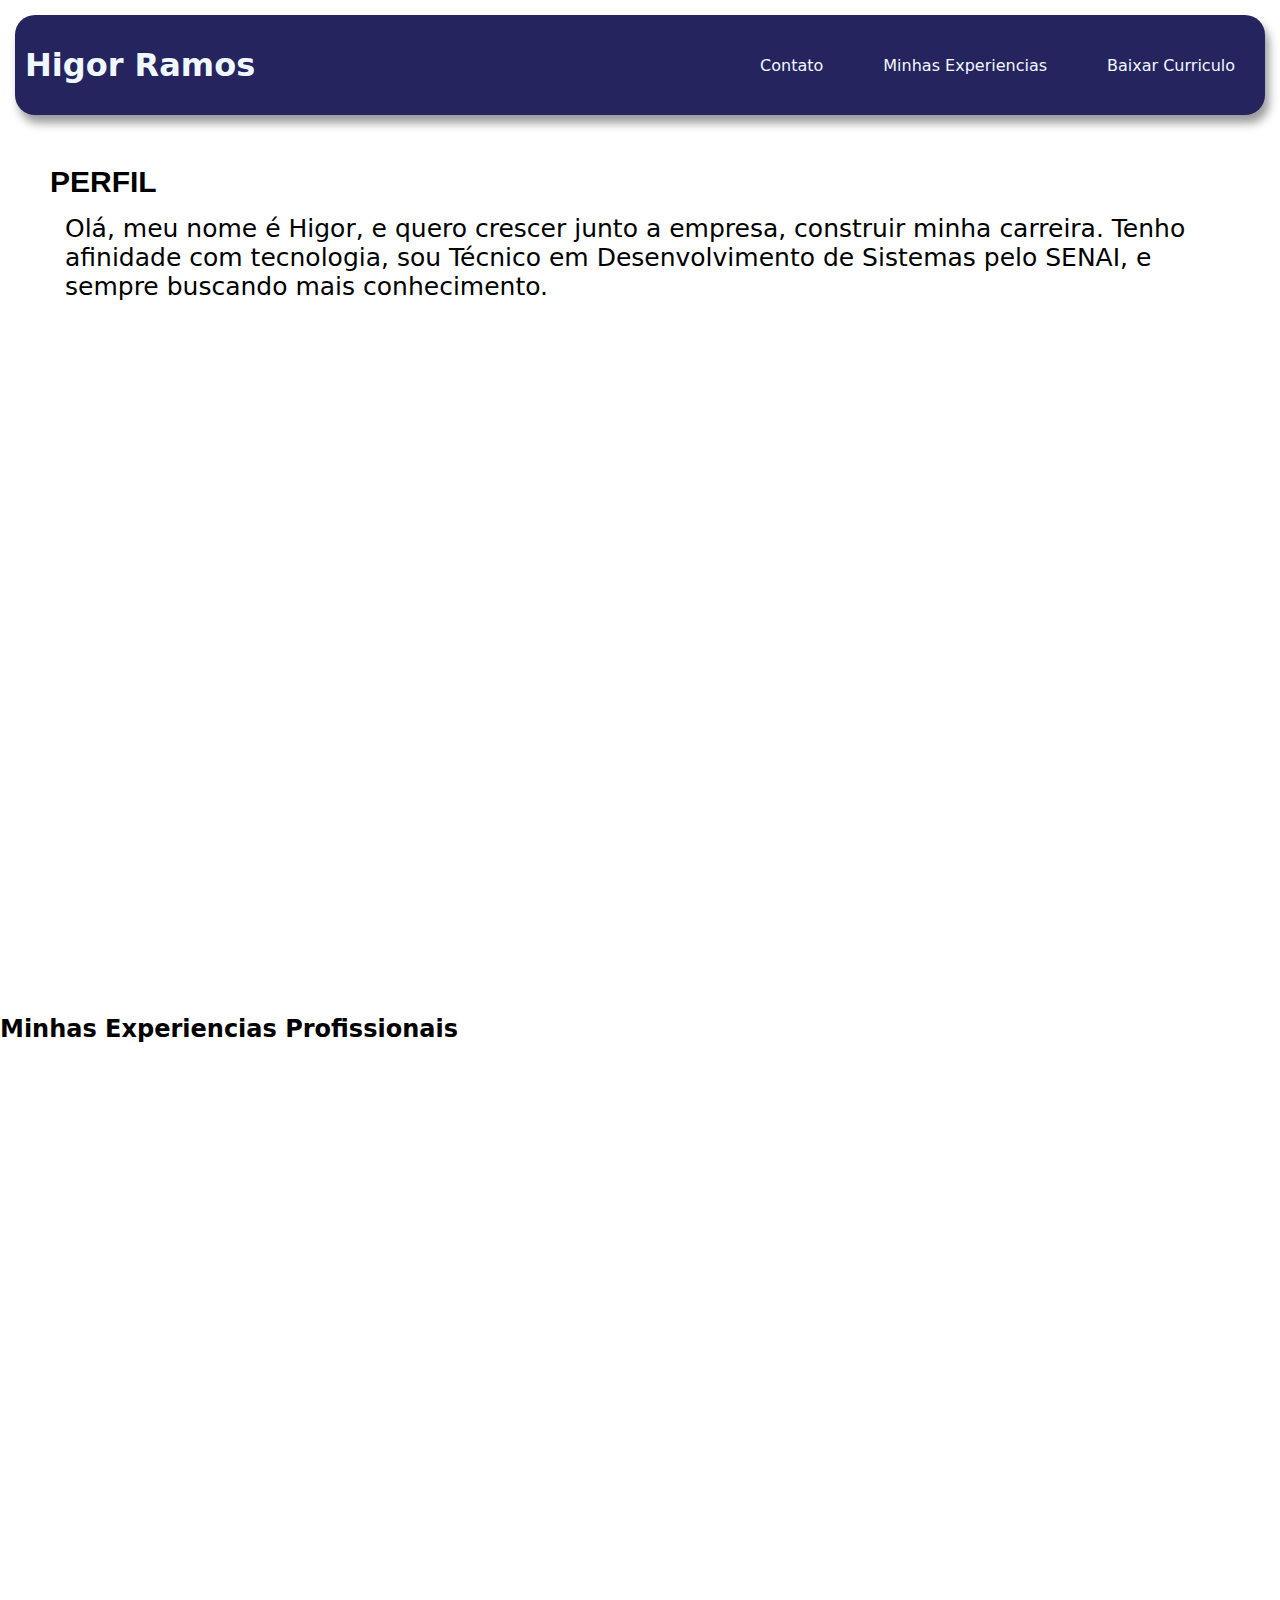
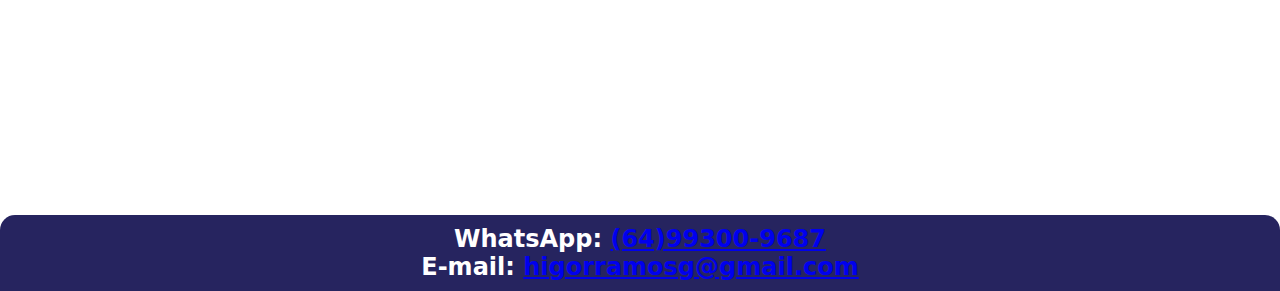
==== index.html @ 5e426dc9 "h" ====
<!DOCTYPE html>
<html lang="pt-br">
    <head>
        <meta charset="UTF-8">
        <meta name="viewport" content="width=device-width, initial-scale=1.0">
        <title>Higor Ramos</title>
        <link rel="stylesheet" href="css/style.css">
    </head>
    <body>
        <header class="topMenu">
            <h1>Higor Ramos</h1>

            <nav>
                <ul>
                    <li><a href="#myContact">Contato</a></li>
                    <li><a href="#myExperiences">Minhas Experiencias</a></li>
                    <li><a href="archives/HIGOR ramos.pdf" target="_blank">Baixar Curriculo</a></li>
                
                </ul>
            </nav>

        </header>

        <section class="myProfile">
            <H2>PERFIL</H2>
            <p>Olá, meu nome é Higor, e quero crescer junto a empresa, construir minha carreira. Tenho afinidade com tecnologia, sou Técnico em Desenvolvimento de Sistemas pelo SENAI, e sempre buscando mais conhecimento.
            </p>
        </section>

        <section class="myExperiences" id="myExperiences">
            <H2>Minhas Experiencias Profissionais</H2>

        </section>

        <footer class="myContact" id="myContact">
            <h2>WhatsApp: <a target="_blank" href="https://api.whatsapp.com/send?phone=5564993009687">(64)99300-9687</a></h2>
            <h2>E-mail: <a target="_blank" href="mailto:higorramosg@gmail.com">higorramosg@gmail.com</a></h2>
        </footer>

    </body>
</html>
---- css/style.css ----
* {
    padding: 0;
    margin: 0;
    font-family: system-ui, -apple-system, BlinkMacSystemFont, 'Segoe UI', Roboto, Oxygen, Ubuntu, Cantarell, 'Open Sans', 'Helvetica Neue', sans-serif;
}

header {
    margin: 15px;
    padding-left: 10px;
    background-color: #26245F;
    display: flex;
    justify-content: space-between;
    align-items: center;
    color: aliceblue;
    height: 100px;
    border-radius: 20px;
    margin-bottom: 15px;
    box-shadow: 4px 8px 10px rgba(0, 0, 0, 0.4);
}

header nav ul {
    list-style: none;
    display: flex;
    justify-content: space-between;
    align-items: center;
}

header nav ul li {
    padding: 30px;
}

header nav ul li a {
    text-decoration: none;
    color: aliceblue;
}

section{
    height: 800px;
}

footer {
    bottom: 0;
    
    background-color:#26245F;
    color: white;
    text-align: center;
    padding: 10px;
    border-top-left-radius: 15px;
    border-top-right-radius: 15px;
  }

.myProfile {
    margin: 50px;
}

.myProfile h2 {
    font-size: 30px;
    font-family: 'Trebuchet MS', 'Lucida Sans Unicode', 'Lucida Grande', 'Lucida Sans', Arial, sans-serif;
}

.myProfile p {
    font-size: 25px;
    padding: 15px;
}
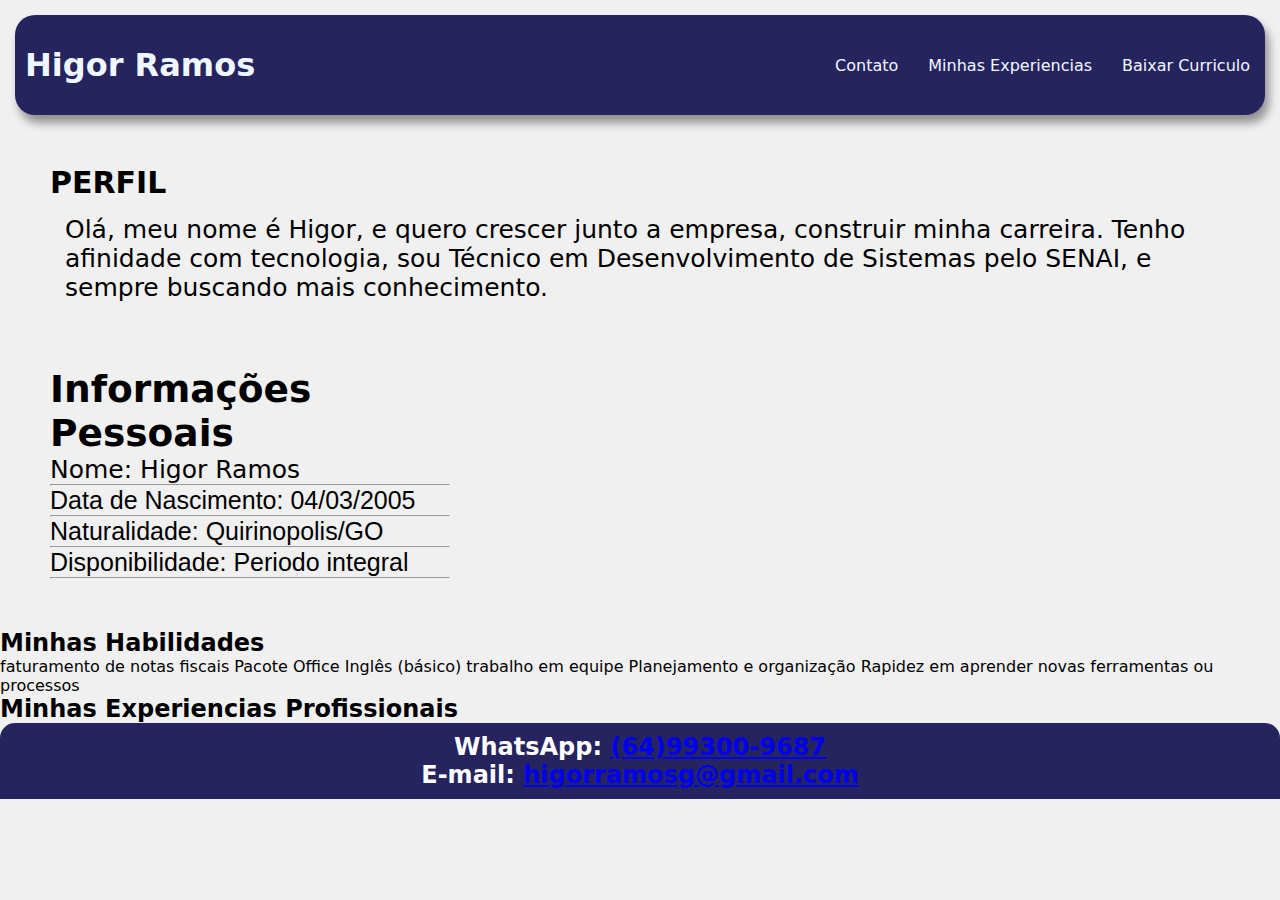
==== commit c5104291: "f" ====
--- a/index.html
+++ b/index.html
@@ -27,6 +27,26 @@
             </p>
         </section>
 
+        <section class="myPersonalInformation">
+            <H2>Informações Pessoais</H2>
+            <p>Nome: Higor Ramos<br> <hr>
+               Data de Nascimento: 04/03/2005<br> <hr>
+               Naturalidade: Quirinopolis/GO<br><hr>
+               Disponibilidade: Periodo integral<br><hr>
+            </p>
+            
+        </section>
+
+        <section class="mySkills">
+            <h2>Minhas Habilidades</h2>
+            <p>faturamento de notas fiscais
+                Pacote Office
+                Inglês (básico)
+                trabalho em equipe
+                Planejamento e organização
+                Rapidez em aprender novas ferramentas ou processos</p>
+        </section>
+
         <section class="myExperiences" id="myExperiences">
             <H2>Minhas Experiencias Profissionais</H2>
 
--- a/css/style.css
+++ b/css/style.css
@@ -2,6 +2,10 @@
     padding: 0;
     margin: 0;
     font-family: system-ui, -apple-system, BlinkMacSystemFont, 'Segoe UI', Roboto, Oxygen, Ubuntu, Cantarell, 'Open Sans', 'Helvetica Neue', sans-serif;
+}
+
+body {
+    background-color: rgba(168, 168, 168, 0.177);
 }
 
 header {
@@ -26,7 +30,7 @@
 }
 
 header nav ul li {
-    padding: 30px;
+    padding: 15px;
 }
 
 header nav ul li a {
@@ -34,13 +38,9 @@
     color: aliceblue;
 }
 
-section{
-    height: 800px;
-}
 
 footer {
     bottom: 0;
-    
     background-color:#26245F;
     color: white;
     text-align: center;
@@ -51,14 +51,23 @@
 
 .myProfile {
     margin: 50px;
+    font-family: 'Trebuchet MS', 'Lucida Sans Unicode', 'Lucida Grande', 'Lucida Sans', Arial, sans-serif;
 }
 
 .myProfile h2 {
     font-size: 30px;
-    font-family: 'Trebuchet MS', 'Lucida Sans Unicode', 'Lucida Grande', 'Lucida Sans', Arial, sans-serif;
 }
 
 .myProfile p {
     font-size: 25px;
     padding: 15px;
-}+}
+
+.myPersonalInformation {
+    font-family: 'Trebuchet MS', 'Lucida Sans Unicode', 'Lucida Grande', 'Lucida Sans', Arial, sans-serif;
+    font-size: 25px;
+    display:flex;
+    flex-direction: column;
+    margin: 50px;
+    width: 400px;
+}
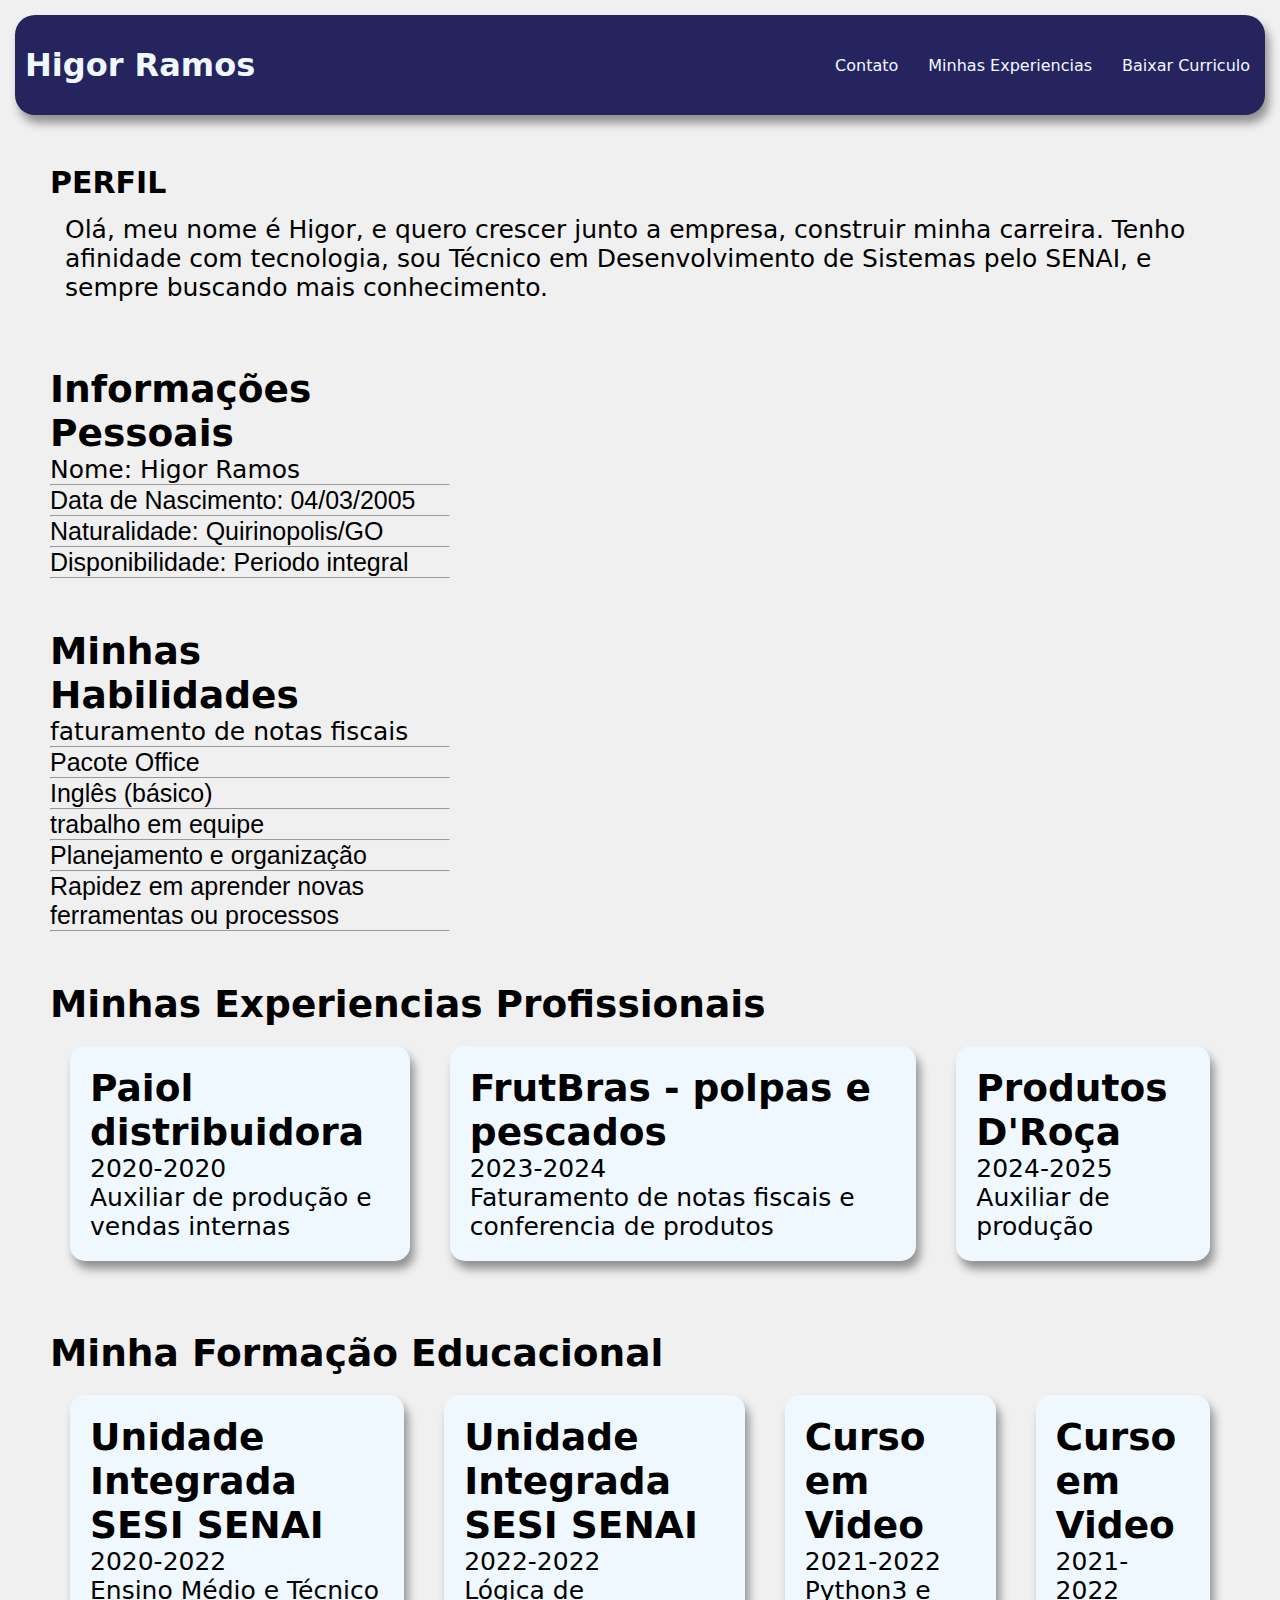
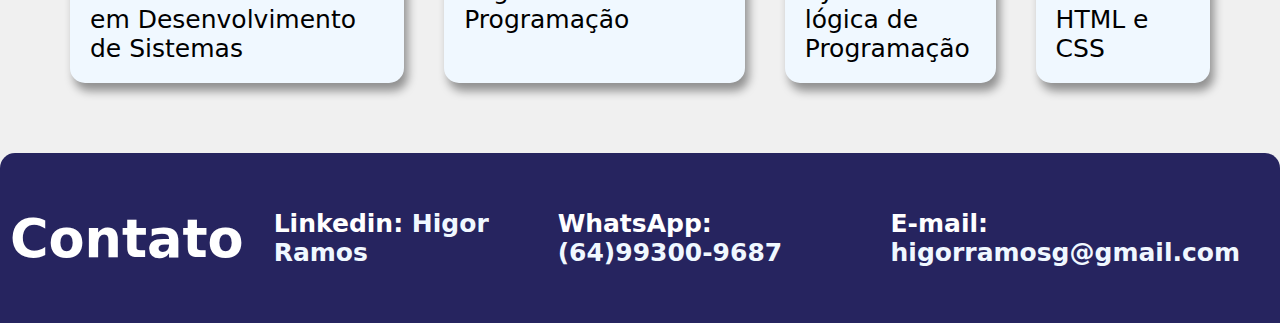
==== commit ed8779d4: "f" ====
--- a/index.html
+++ b/index.html
@@ -39,22 +39,78 @@
 
         <section class="mySkills">
             <h2>Minhas Habilidades</h2>
-            <p>faturamento de notas fiscais
-                Pacote Office
-                Inglês (básico)
-                trabalho em equipe
-                Planejamento e organização
-                Rapidez em aprender novas ferramentas ou processos</p>
+            <p>faturamento de notas fiscais<br> <hr>
+                Pacote Office<br> <hr>
+                Inglês (básico)<br> <hr>
+                trabalho em equipe<br> <hr>
+                Planejamento e organização<br> <hr>
+                Rapidez em aprender novas ferramentas ou processos<br> <hr>
+            </p>
         </section>
 
         <section class="myExperiences" id="myExperiences">
             <H2>Minhas Experiencias Profissionais</H2>
+            <div>
+                <div class="Experiences">
+                    <h2>Paiol distribuidora</h2>
+                    <p>2020-2020</p>
+                    <p>Auxiliar de produção e vendas internas</p>
+                </div>
+
+                <div class="Experiences">
+                    <h2>FrutBras - polpas e pescados</h2>
+                    <p>2023-2024</p>
+                    <p>Faturamento de notas fiscais e conferencia de produtos</p>
+                </div>
+
+                <div class="Experiences">
+                    <h2>Produtos D'Roça</h2>
+                    <p>2024-2025</p>
+                    <p>Auxiliar de produção</p>
+                </div>
+            </div>
+        </section>
+
+        <section class="myAcademicTraining">
+            <H2>Minha Formação Educacional</H2>
+            <div>
+                <div class="AcademicTraining">
+                    <h2>Unidade Integrada SESI SENAI</h2>
+                    <p>2020-2022</p>
+                    <p>Ensino Médio e Técnico em Desenvolvimento de Sistemas</p>
+                </div>
+
+                <div class="AcademicTraining">
+                    <h2>Unidade Integrada SESI SENAI</h2>
+                    <p>2022-2022</p>
+                    <p>Lógica de Programação</p>
+                </div>
+
+                <div class="AcademicTraining">
+                    <h2>Curso em Video</h2>
+                    <p>2021-2022</p>
+                    <p>Python3 e lógica de Programação</p>
+                </div>
+
+                <div class="AcademicTraining">
+                    <h2>Curso em Video</h2>
+                    <p>2021-2022</p>
+                    <p>HTML e CSS</p>
+                </div>
+
+            </div>
 
         </section>
 
         <footer class="myContact" id="myContact">
-            <h2>WhatsApp: <a target="_blank" href="https://api.whatsapp.com/send?phone=5564993009687">(64)99300-9687</a></h2>
-            <h2>E-mail: <a target="_blank" href="mailto:higorramosg@gmail.com">higorramosg@gmail.com</a></h2>
+            <h2>Contato</h2>
+            <div>
+                <h2>Linkedin: <a target="_blank" href="https://www.linkedin.com/in/higor-ramos-guimaraes"> Higor Ramos</a></h2>
+
+                <h2>WhatsApp: <a target="_blank" href="https://api.whatsapp.com/send?phone=5564993009687"> (64)99300-9687</a></h2>
+
+                <h2>E-mail: <a target="_blank" href="mailto:higorramosg@gmail.com"> higorramosg@gmail.com</a></h2>
+            </div>
         </footer>
 
     </body>
--- a/css/style.css
+++ b/css/style.css
@@ -40,14 +40,32 @@
 
 
 footer {
+    display: flex;
     bottom: 0;
     background-color:#26245F;
     color: white;
-    text-align: center;
     padding: 10px;
     border-top-left-radius: 15px;
     border-top-right-radius: 15px;
-  }
+    height: 150px;
+    justify-content: space-between;
+    align-items: center;
+    font-size: 35px;
+}
+
+footer div {
+    display: flex;
+}
+
+footer div h2{
+    padding: 30px;
+    font-size: 25px;
+}
+
+footer div h2 a {
+    text-decoration: none;
+    color: aliceblue;
+}
 
 .myProfile {
     margin: 50px;
@@ -71,3 +89,50 @@
     margin: 50px;
     width: 400px;
 }
+
+.mySkills {
+    font-family: 'Trebuchet MS', 'Lucida Sans Unicode', 'Lucida Grande', 'Lucida Sans', Arial, sans-serif;
+    font-size: 25px;
+    display:flex;
+    flex-direction: column;
+    margin: 50px;
+    width: 400px;
+}
+
+.myExperiences {
+    font-family: 'Trebuchet MS', 'Lucida Sans Unicode', 'Lucida Grande', 'Lucida Sans', Arial, sans-serif;
+    font-size: 25px;
+    margin: 50px;
+}
+
+.myExperiences div {
+    display: flex;
+}
+.Experiences {
+    display: flex;
+    flex-direction: column;
+    margin: 20px;
+    background-color: aliceblue;
+    padding: 20px;
+    border-radius: 15px;
+    box-shadow: 4px 8px 10px rgba(0, 0, 0, 0.4);
+}
+
+.myAcademicTraining {
+    font-family: 'Trebuchet MS', 'Lucida Sans Unicode', 'Lucida Grande', 'Lucida Sans', Arial, sans-serif;
+    font-size: 25px;
+    margin: 50px;
+}
+
+.myAcademicTraining div {
+    display: flex;
+}
+.AcademicTraining {
+    display: flex;
+    flex-direction: column;
+    margin: 20px;
+    background-color: aliceblue;
+    padding: 20px;
+    border-radius: 15px;
+    box-shadow: 4px 8px 10px rgba(0, 0, 0, 0.4);
+}
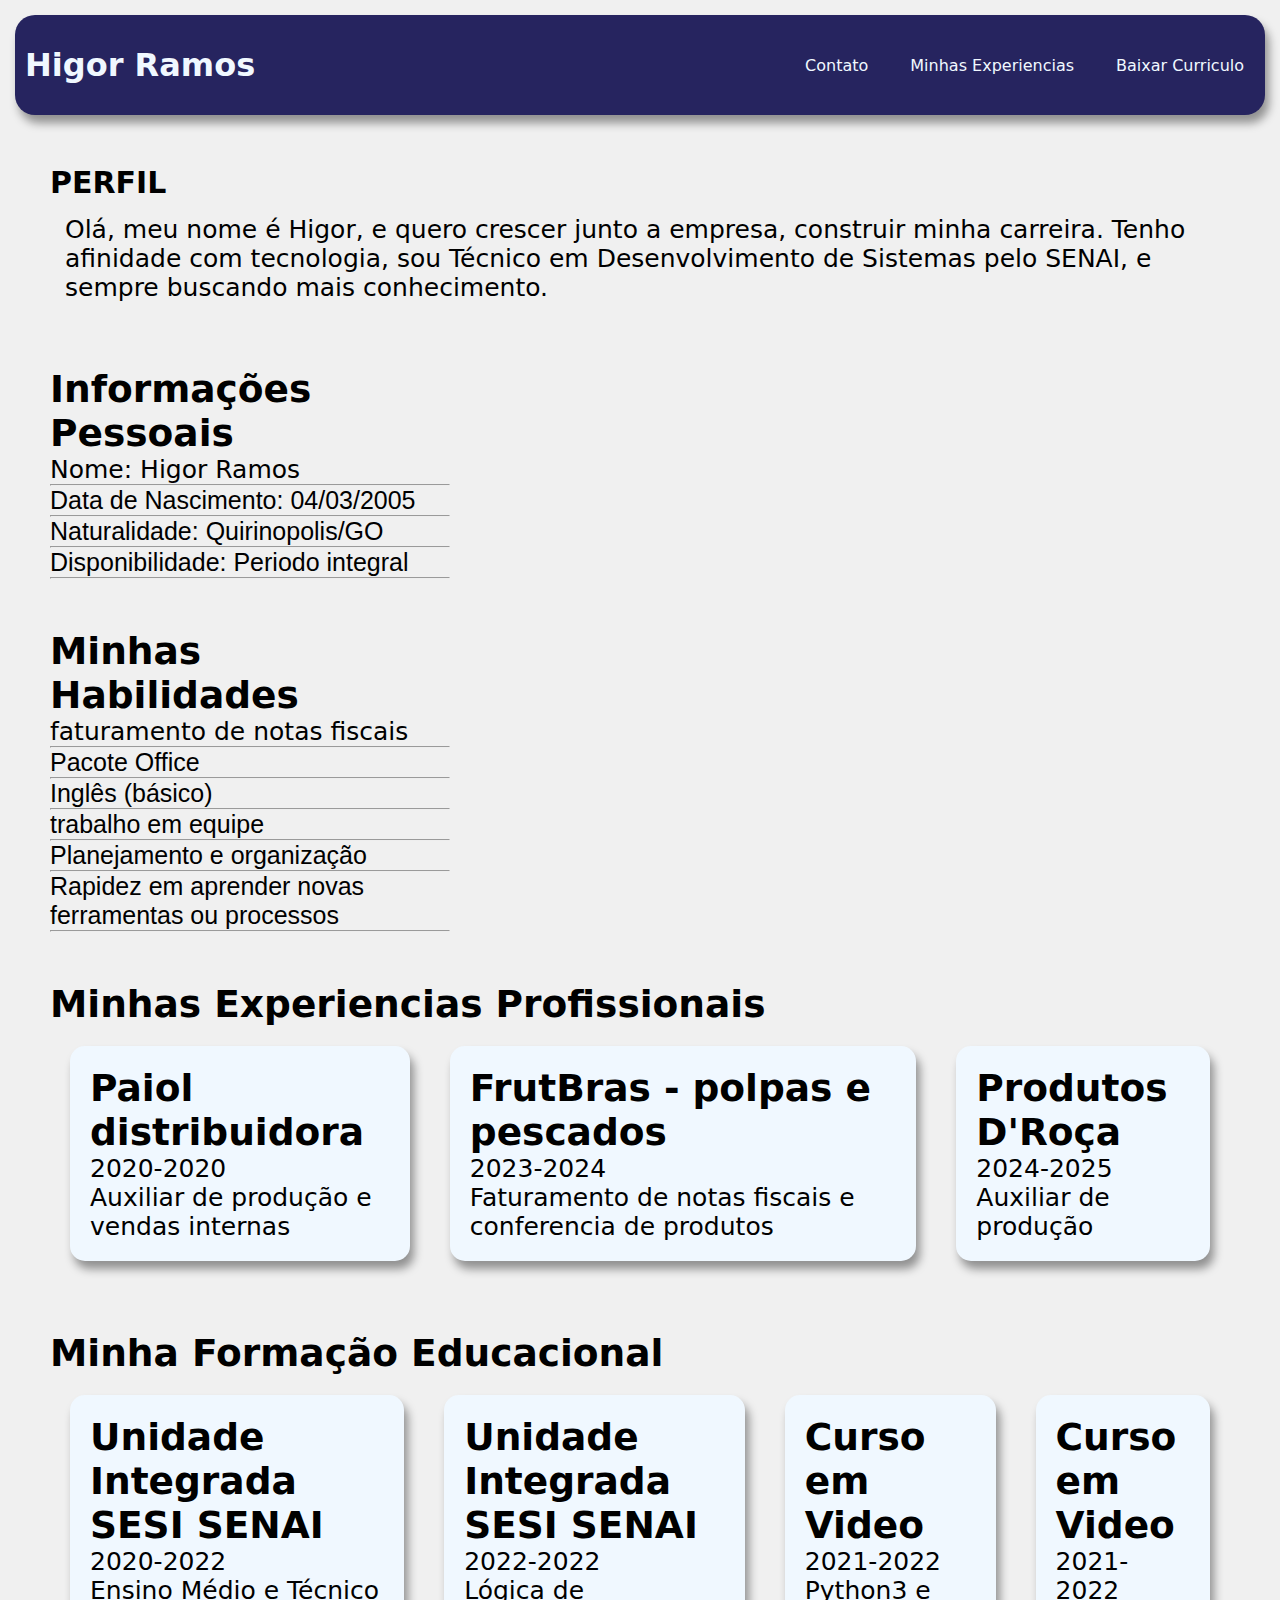
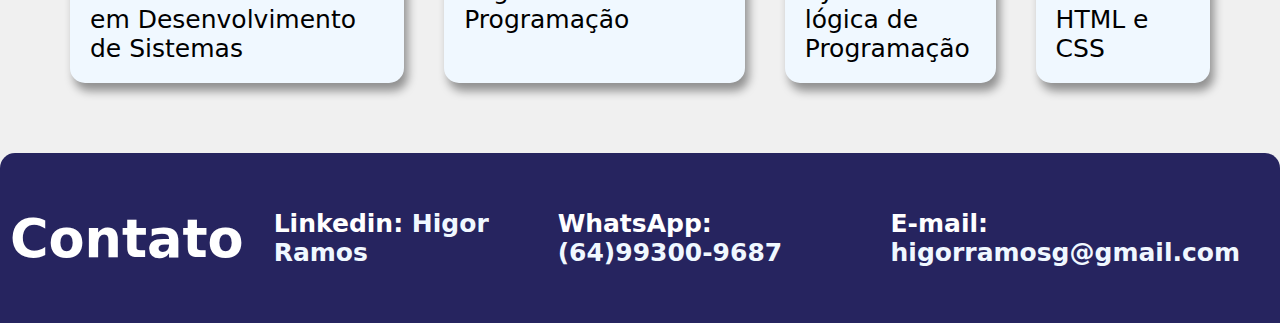
==== commit abeabbd6: "f" ====
--- a/index.html
+++ b/index.html
@@ -4,6 +4,7 @@
         <meta charset="UTF-8">
         <meta name="viewport" content="width=device-width, initial-scale=1.0">
         <title>Higor Ramos</title>
+        <link rel="stylesheet" href="https://stackpath.bootstrapcdn.com/bootstrap/4.1.3/css/bootstrap.min.css" integrity="sha384-MCw98/SFnGE8fJT3GXwEOngsV7Zt27NXFoaoApmYm81iuXoPkFOJwJ8ERdknLPMO" crossorigin="anonymous">
         <link rel="stylesheet" href="css/style.css">
     </head>
     <body>
@@ -22,7 +23,7 @@
         </header>
 
         <section class="myProfile">
-            <H2>PERFIL</H2>
+            <h2>PERFIL</h2>
             <p>Olá, meu nome é Higor, e quero crescer junto a empresa, construir minha carreira. Tenho afinidade com tecnologia, sou Técnico em Desenvolvimento de Sistemas pelo SENAI, e sempre buscando mais conhecimento.
             </p>
         </section>
--- a/css/style.css
+++ b/css/style.css
@@ -36,8 +36,18 @@
 header nav ul li a {
     text-decoration: none;
     color: aliceblue;
-}
-
+    padding: 6px;
+    border-radius: 5px;
+    transition: color 0.5s ease;
+
+}
+
+
+header nav ul li a:hover {
+    background-color: aliceblue;
+    color: #26245F;
+    
+}
 
 footer {
     display: flex;
@@ -136,3 +146,95 @@
     border-radius: 15px;
     box-shadow: 4px 8px 10px rgba(0, 0, 0, 0.4);
 }
+
+@media (max-width: 450px){
+
+    header {
+        margin: 15px;
+        padding-left: 10px;
+        background-color: #26245F;
+        display: flex;
+        justify-content: space-between;
+        align-items: center;
+        color: aliceblue;
+        height: 30%;
+        border-radius: 20px;
+        margin-bottom: 15px;
+        box-shadow: 4px 8px 10px rgba(0, 0, 0, 0.4);
+    }
+
+    header h1 {
+        font-size: 3rem;
+    }
+    
+    header nav ul {
+        list-style: none;
+        display: flex;
+        justify-content: space-between;
+        align-items: center;
+        flex-direction: column;
+        text-align: center;
+    }
+    
+    header nav ul li {
+        padding: 15px;
+    }
+    
+    header nav ul li a {
+        text-decoration: none;
+        color: aliceblue;
+    }
+
+    .myProfile {
+        margin: 20px;
+    }
+    
+    .myPersonalInformation {
+        font-family: 'Trebuchet MS', 'Lucida Sans Unicode', 'Lucida Grande', 'Lucida Sans', Arial, sans-serif;
+        font-size: 25px;
+        display:flex;
+        flex-direction: column;
+        margin: 20px;
+        width: 80%;
+    }
+
+    .mySkills {
+        margin: 20px;
+        width: 80%;
+    }
+
+    .myExperiences {
+        margin: 20px;
+    }
+
+    .myExperiences div {
+        flex-direction: column;
+    }
+
+    .myAcademicTraining {
+        margin: 20px;
+    }
+
+    .myAcademicTraining div {
+        flex-direction: column;
+    }
+
+    footer {
+        height: 30%;
+        padding: 5px;
+    }
+
+    footer div{
+        flex-direction: column;
+    }
+
+    footer h2 {
+        font-size: 2rem;
+    }
+
+    footer div h2 {
+        font-size: small;
+        border: 2px; 
+    }
+    
+}
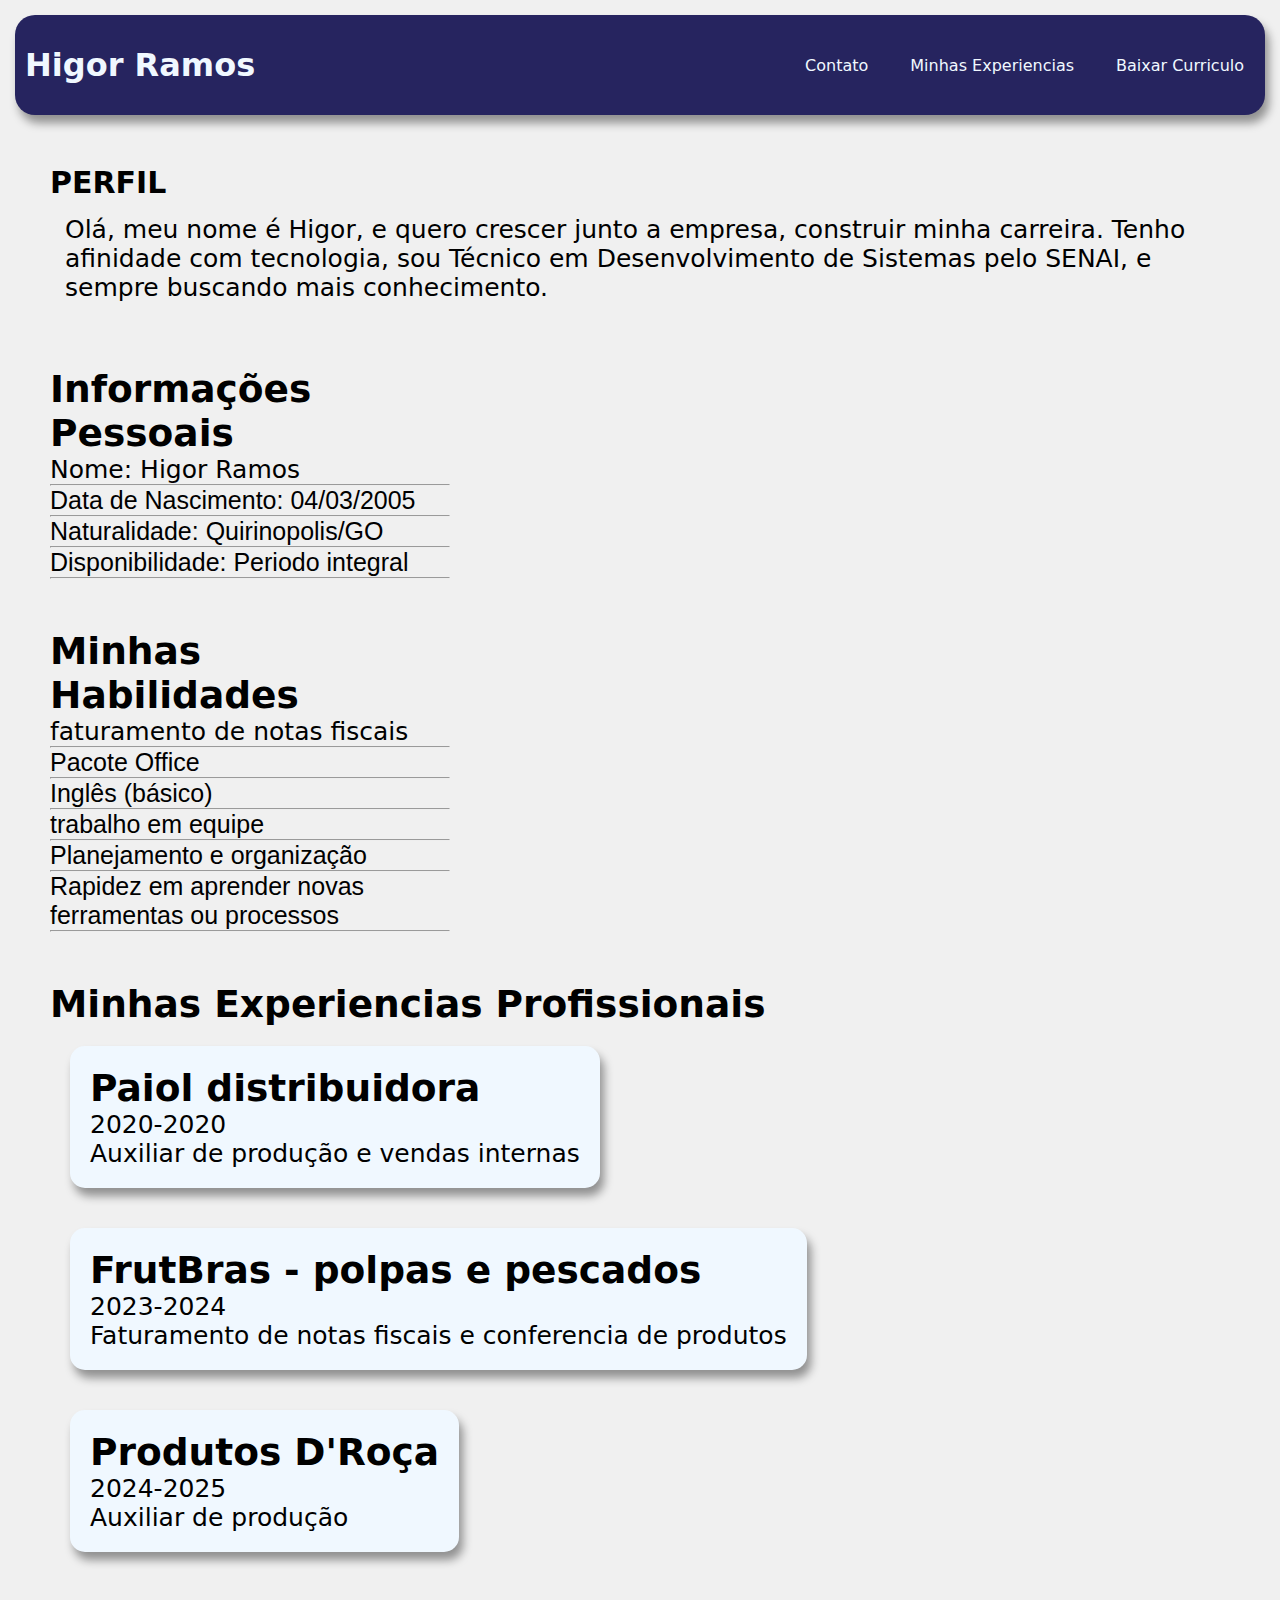
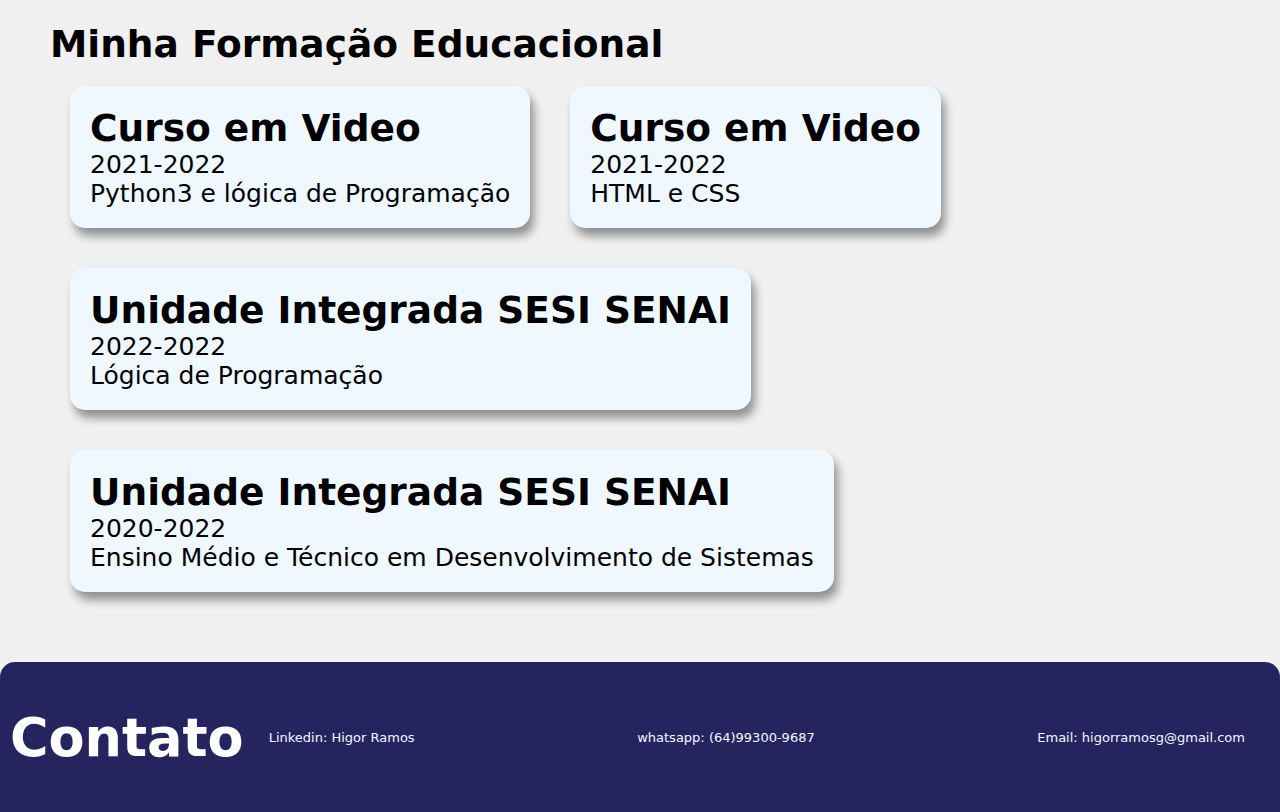
==== commit 81b8fd0b: "d" ====
--- a/index.html
+++ b/index.html
@@ -106,11 +106,11 @@
         <footer class="myContact" id="myContact">
             <h2>Contato</h2>
             <div>
-                <h2>Linkedin: <a target="_blank" href="https://www.linkedin.com/in/higor-ramos-guimaraes"> Higor Ramos</a></h2>
+                <a target="_blank" href="https://www.linkedin.com/in/higor-ramos-guimaraes">Linkedin: Higor Ramos</a>
 
-                <h2>WhatsApp: <a target="_blank" href="https://api.whatsapp.com/send?phone=5564993009687"> (64)99300-9687</a></h2>
+                <a target="_blank" href="https://api.whatsapp.com/send?phone=5564993009687">whatsapp: (64)99300-9687</a>
 
-                <h2>E-mail: <a target="_blank" href="mailto:higorramosg@gmail.com"> higorramosg@gmail.com</a></h2>
+                <a target="_blank" href="mailto:higorramosg@gmail.com">Email: higorramosg@gmail.com</a>
             </div>
         </footer>
 
--- a/css/style.css
+++ b/css/style.css
@@ -3,9 +3,13 @@
     margin: 0;
     font-family: system-ui, -apple-system, BlinkMacSystemFont, 'Segoe UI', Roboto, Oxygen, Ubuntu, Cantarell, 'Open Sans', 'Helvetica Neue', sans-serif;
 }
+html{
+    scroll-behavior: smooth;
+}
 
 body {
     background-color: rgba(168, 168, 168, 0.177);
+    box-sizing: border-box;
 }
 
 header {
@@ -20,6 +24,8 @@
     border-radius: 20px;
     margin-bottom: 15px;
     box-shadow: 4px 8px 10px rgba(0, 0, 0, 0.4);
+    box-sizing: border-box;
+
 }
 
 header nav ul {
@@ -61,20 +67,31 @@
     justify-content: space-between;
     align-items: center;
     font-size: 35px;
+    box-sizing: border-box;
 }
 
 footer div {
     display: flex;
-}
-
-footer div h2{
-    padding: 30px;
-    font-size: 25px;
-}
-
-footer div h2 a {
+    justify-content: space-evenly;
+    flex: 1;
+}
+
+footer div a{
+    padding: 25px;
+    font-size: 18px;
+}
+
+footer div a {
     text-decoration: none;
     color: aliceblue;
+    font-size: 13px;
+}
+
+footer div {
+    display: flex;
+    align-items: end;
+    justify-content: space-between;
+    flex-wrap: wrap;
 }
 
 .myProfile {
@@ -117,6 +134,7 @@
 
 .myExperiences div {
     display: flex;
+    flex-wrap: wrap;
 }
 .Experiences {
     display: flex;
@@ -136,6 +154,7 @@
 
 .myAcademicTraining div {
     display: flex;
+    flex-wrap: wrap-reverse;
 }
 .AcademicTraining {
     display: flex;
@@ -147,7 +166,7 @@
     box-shadow: 4px 8px 10px rgba(0, 0, 0, 0.4);
 }
 
-@media (max-width: 450px){
+/* @media (max-width: 450px){
 
     header {
         margin: 15px;
@@ -237,4 +256,4 @@
         border: 2px; 
     }
     
-}
+} */
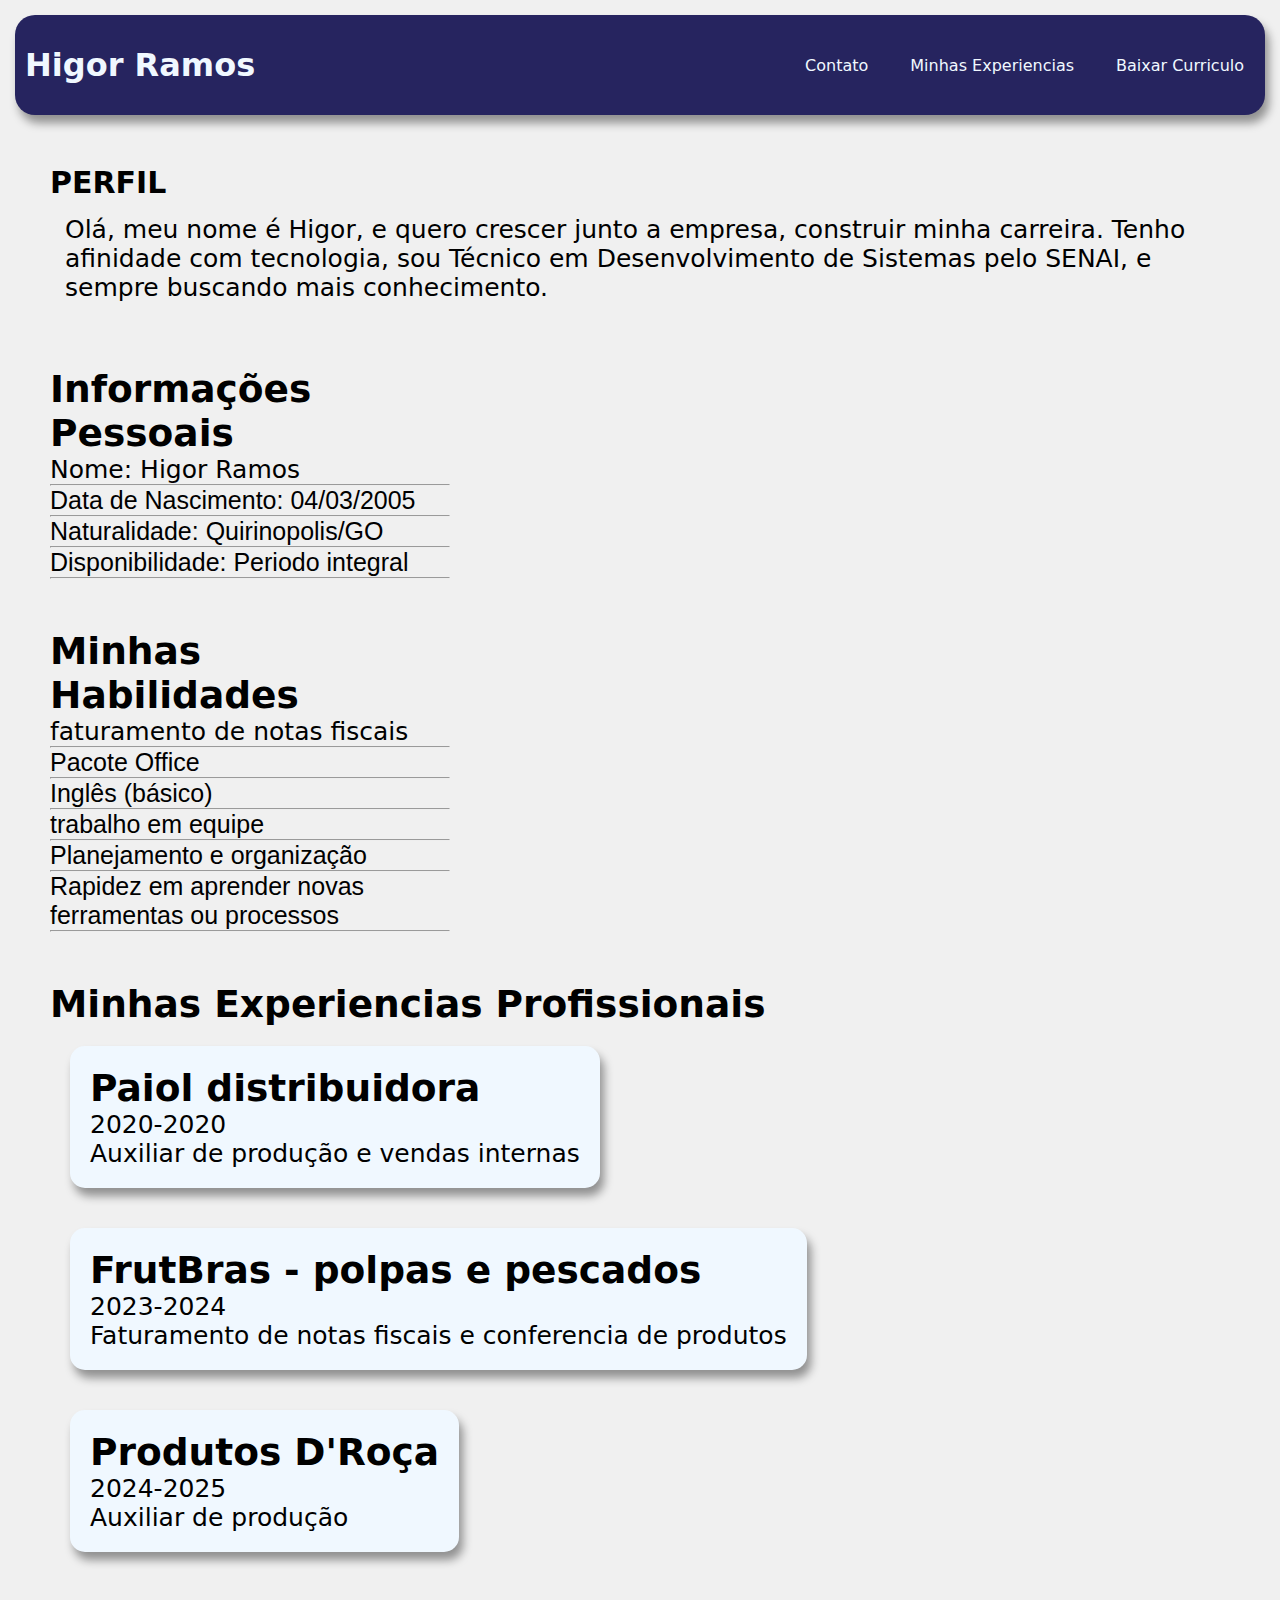
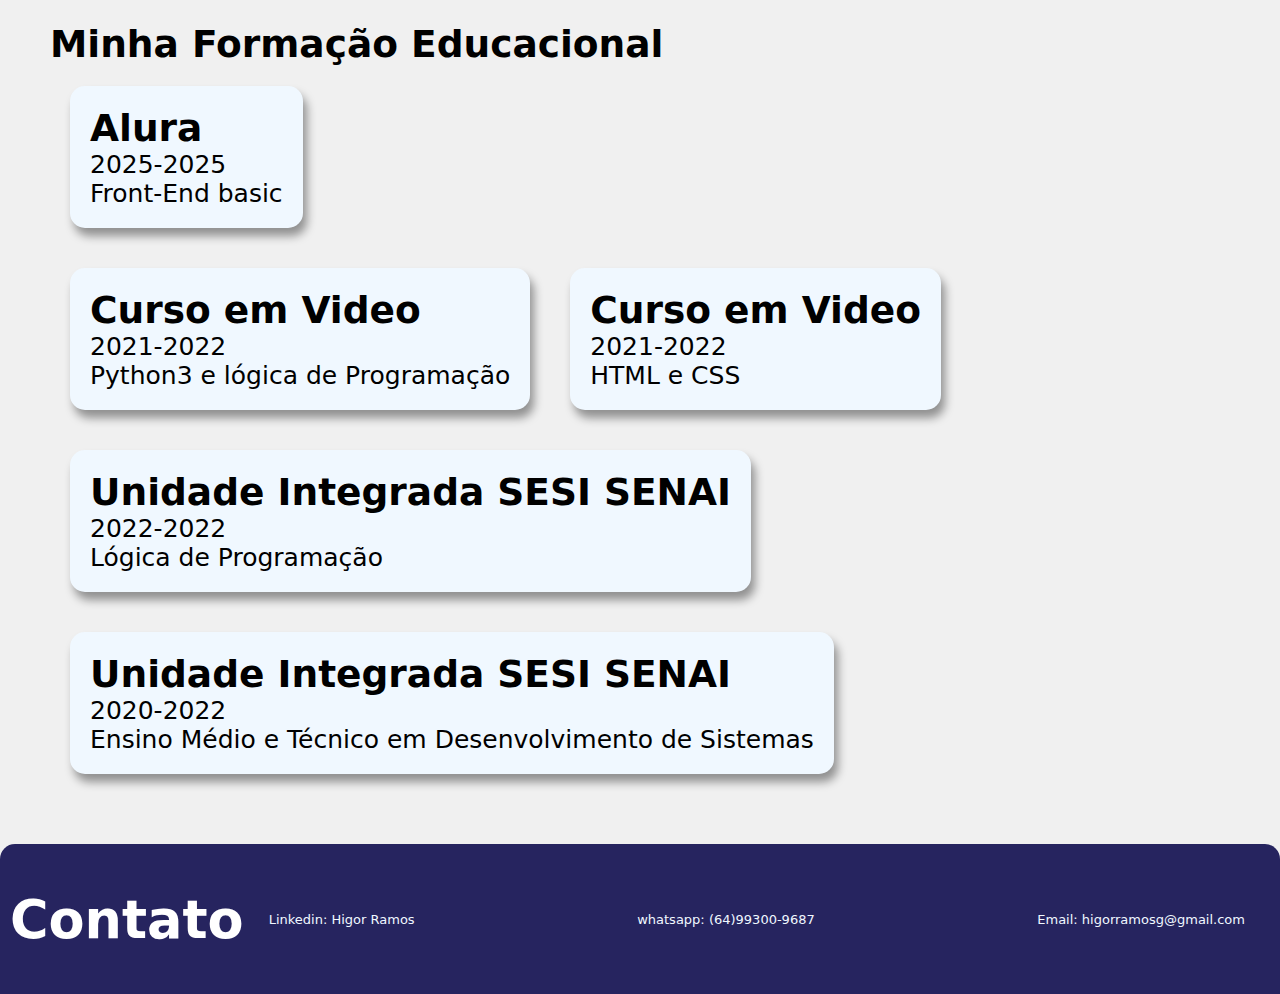
==== commit 71412910: "d" ====
--- a/index.html
+++ b/index.html
@@ -99,6 +99,12 @@
                     <p>HTML e CSS</p>
                 </div>
 
+                <div class="AcademicTraining">
+                    <h2>Alura</h2>
+                    <p>2025-2025</p>
+                    <p>Front-End basic</p>
+                </div>
+
             </div>
 
         </section>
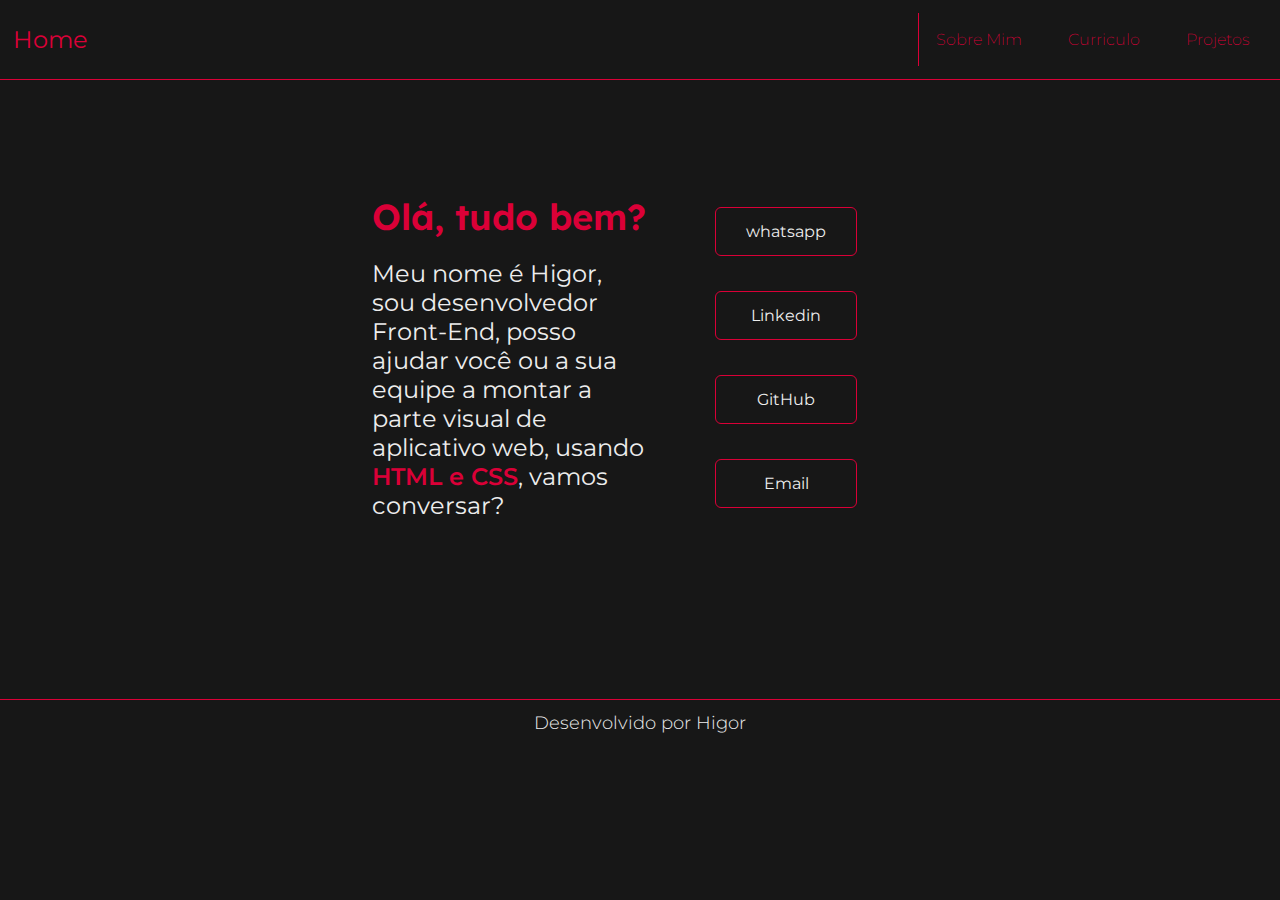
==== commit 6a7e7b10: "a" ====
--- a/index.html
+++ b/index.html
@@ -1,124 +1,40 @@
 <!DOCTYPE html>
 <html lang="pt-br">
-    <head>
-        <meta charset="UTF-8">
-        <meta name="viewport" content="width=device-width, initial-scale=1.0">
-        <title>Higor Ramos</title>
-        <link rel="stylesheet" href="https://stackpath.bootstrapcdn.com/bootstrap/4.1.3/css/bootstrap.min.css" integrity="sha384-MCw98/SFnGE8fJT3GXwEOngsV7Zt27NXFoaoApmYm81iuXoPkFOJwJ8ERdknLPMO" crossorigin="anonymous">
-        <link rel="stylesheet" href="css/style.css">
-    </head>
-    <body>
-        <header class="topMenu">
-            <h1>Higor Ramos</h1>
+  <head>
+      <meta charset="UTF-8">
+      <meta name="viewport" content="width=device-width, initial-scale=1.0">
+      <title>Higor Ramos</title>
 
-            <nav>
-                <ul>
-                    <li><a href="#myContact">Contato</a></li>
-                    <li><a href="#myExperiences">Minhas Experiencias</a></li>
-                    <li><a href="archives/HIGOR ramos.pdf" target="_blank">Baixar Curriculo</a></li>
-                
-                </ul>
-            </nav>
+      <link rel="stylesheet" href="css/style2.css">
+  </head>
+  <body>
+    <header class="headerContent">
+      <h2 class="headerContent__Title">Home</h2>
 
-        </header>
+      <nav class="headerContent__Nav">
+        <a href="" class="headerContent__Nav__Buttons">Sobre Mim</a>
+        <a href="curriculo.html" class="headerContent__Nav__Buttons">Curriculo</a>
+        <a href="" class="headerContent__Nav__Buttons">Projetos</a>
+      </nav>
+    </header>
 
-        <section class="myProfile">
-            <h2>PERFIL</h2>
-            <p>Olá, meu nome é Higor, e quero crescer junto a empresa, construir minha carreira. Tenho afinidade com tecnologia, sou Técnico em Desenvolvimento de Sistemas pelo SENAI, e sempre buscando mais conhecimento.
-            </p>
-        </section>
+    <main class="mainContent">
+      <section class="mainContent__Section__Text">
+        <h1 class="mainContent__Title">Olá, tudo bem?</h1>
+        <p class="mainContent__text">Meu nome é Higor, sou desenvolvedor Front-End, posso ajudar você ou a sua equipe a montar a parte visual de aplicativo web, usando <strong class="mainContent__text__strong">HTML e CSS</strong>, vamos conversar?</p>
+      </section>
 
-        <section class="myPersonalInformation">
-            <H2>Informações Pessoais</H2>
-            <p>Nome: Higor Ramos<br> <hr>
-               Data de Nascimento: 04/03/2005<br> <hr>
-               Naturalidade: Quirinopolis/GO<br><hr>
-               Disponibilidade: Periodo integral<br><hr>
-            </p>
-            
-        </section>
+      <section class="mainContent__Section__Buttons">
+        <a href="https://api.whatsapp.com/send?phone=5564993009687" target="_blank" class="mainContent__Buttons">whatsapp</a>
+        <a href="https://www.linkedin.com/in/higor-ramos-guimaraes" target="_blank" class="mainContent__Buttons">Linkedin</a>
+        <a href="https://github.com/HigorRamos14" target="_blank" class="mainContent__Buttons">GitHub</a>
+        <a href="mailto:higorramosg@gmail.com" target="_blank" class="mainContent__Buttons">Email</a>
+      </section>
 
-        <section class="mySkills">
-            <h2>Minhas Habilidades</h2>
-            <p>faturamento de notas fiscais<br> <hr>
-                Pacote Office<br> <hr>
-                Inglês (básico)<br> <hr>
-                trabalho em equipe<br> <hr>
-                Planejamento e organização<br> <hr>
-                Rapidez em aprender novas ferramentas ou processos<br> <hr>
-            </p>
-        </section>
-
-        <section class="myExperiences" id="myExperiences">
-            <H2>Minhas Experiencias Profissionais</H2>
-            <div>
-                <div class="Experiences">
-                    <h2>Paiol distribuidora</h2>
-                    <p>2020-2020</p>
-                    <p>Auxiliar de produção e vendas internas</p>
-                </div>
-
-                <div class="Experiences">
-                    <h2>FrutBras - polpas e pescados</h2>
-                    <p>2023-2024</p>
-                    <p>Faturamento de notas fiscais e conferencia de produtos</p>
-                </div>
-
-                <div class="Experiences">
-                    <h2>Produtos D'Roça</h2>
-                    <p>2024-2025</p>
-                    <p>Auxiliar de produção</p>
-                </div>
-            </div>
-        </section>
-
-        <section class="myAcademicTraining">
-            <H2>Minha Formação Educacional</H2>
-            <div>
-                <div class="AcademicTraining">
-                    <h2>Unidade Integrada SESI SENAI</h2>
-                    <p>2020-2022</p>
-                    <p>Ensino Médio e Técnico em Desenvolvimento de Sistemas</p>
-                </div>
-
-                <div class="AcademicTraining">
-                    <h2>Unidade Integrada SESI SENAI</h2>
-                    <p>2022-2022</p>
-                    <p>Lógica de Programação</p>
-                </div>
-
-                <div class="AcademicTraining">
-                    <h2>Curso em Video</h2>
-                    <p>2021-2022</p>
-                    <p>Python3 e lógica de Programação</p>
-                </div>
-
-                <div class="AcademicTraining">
-                    <h2>Curso em Video</h2>
-                    <p>2021-2022</p>
-                    <p>HTML e CSS</p>
-                </div>
-
-                <div class="AcademicTraining">
-                    <h2>Alura</h2>
-                    <p>2025-2025</p>
-                    <p>Front-End basic</p>
-                </div>
-
-            </div>
-
-        </section>
-
-        <footer class="myContact" id="myContact">
-            <h2>Contato</h2>
-            <div>
-                <a target="_blank" href="https://www.linkedin.com/in/higor-ramos-guimaraes">Linkedin: Higor Ramos</a>
-
-                <a target="_blank" href="https://api.whatsapp.com/send?phone=5564993009687">whatsapp: (64)99300-9687</a>
-
-                <a target="_blank" href="mailto:higorramosg@gmail.com">Email: higorramosg@gmail.com</a>
-            </div>
-        </footer>
-
-    </body>
+    </main>
+    
+    <footer class="footerContent">
+      <h2 class="footer__text">Desenvolvido por Higor</h2>
+    </footer>
+  </body>
 </html>--- a/css/style2.css
+++ b/css/style2.css
@@ -0,0 +1,136 @@
+@import url('https://fonts.googleapis.com/css2?family=Lexend:wght@100..900&family=Montserrat:ital,wght@0,100..900;1,100..900&display=swap');
+* {
+    margin: 0;
+    padding: 0;
+    list-style: none;
+    text-decoration: none;
+}
+
+:root{
+    --Text-color: #EDEDED;
+    --Primary-color: #171717;
+    --Secundary-color: #DA0037;
+    --hover-color: #444444;
+}
+
+body {
+    box-sizing: border-box;
+    color: var(--Text-color);
+    background-color: var(--Primary-color);
+    display: flex;
+    flex-direction: column;
+    height: 100vh;
+}
+
+.headerContent {
+    box-sizing: border-box;
+    display: flex;
+    justify-content: space-between;
+    align-items: center;
+    padding: 1%;
+    border-bottom: solid 1px var(--Secundary-color);
+}
+
+.headerContent__Title {
+    font-family: 'Montserrat', sans-serif;
+    font-weight: 400;
+    color: var(--Secundary-color);
+}
+
+.headerContent__Nav {
+    box-sizing: border-box;
+    display: flex;
+    align-items: center;
+    justify-content: space-between;
+    gap: 30px;
+    padding: 9px;
+    border-left: solid 1px var(--Secundary-color);
+}
+
+.headerContent__Nav__Buttons {
+    font-family: 'Montserrat', sans-serif;
+    font-weight: 200;
+    color: var(--Secundary-color);
+    padding: 8px;
+    border: solid 1px none;
+    border-radius: 6px;
+}
+
+.headerContent__Nav__Buttons:hover {
+    background-color: var(--hover-color);
+    transition: 0.7s;
+}
+
+.mainContent {
+    box-sizing: border-box;
+    display: flex;
+    flex-wrap: wrap;
+    align-items: center;
+    width: 100%;
+    padding: 8% 20% 13% 18%;
+    justify-content: center;
+    gap: 40px;
+}
+
+.mainContent__Section__Text {
+    display: flex;
+    gap: 20px;
+    flex-direction: column;
+    width: 35%;    
+}
+
+.mainContent__Title {
+    font-family: 'Lexend', sans-serif;
+    font-weight: 600;
+    font-size: 36px;
+    color: var(--Secundary-color);
+}
+
+.mainContent__text {
+    font-family: 'Montserrat', sans-serif;
+    font-weight: 400;
+    font-size: 24px;
+}
+
+.mainContent__text__strong {
+    color: var(--Secundary-color);
+    font-weight: 600;
+}
+
+.mainContent__Section__Buttons {
+    display: flex;
+    flex-direction: column;
+    gap: 35px;
+    padding: 25px;
+    text-align: center;
+}
+
+.mainContent__Buttons {
+    border:solid 1px var(--Secundary-color);
+    color: var(--Text-color);
+    font-family: 'Montserrat', sans-serif;
+    padding: 14px 30px;
+    border-radius: 6px;
+}
+
+.mainContent__Buttons:hover {
+    background-color: var(--hover-color);
+    transition: 0.8s;
+}
+
+.footerContent {
+    display: flex;
+    justify-content: center;
+    border-top: solid 1px var(--Secundary-color);
+    padding: 12px;
+}
+
+.footer__text {
+    font-family: 'Montserrat', sans-serif;
+    font-weight: 300;
+    font-size: 18px;
+    text-align: center;
+
+}
+
+
